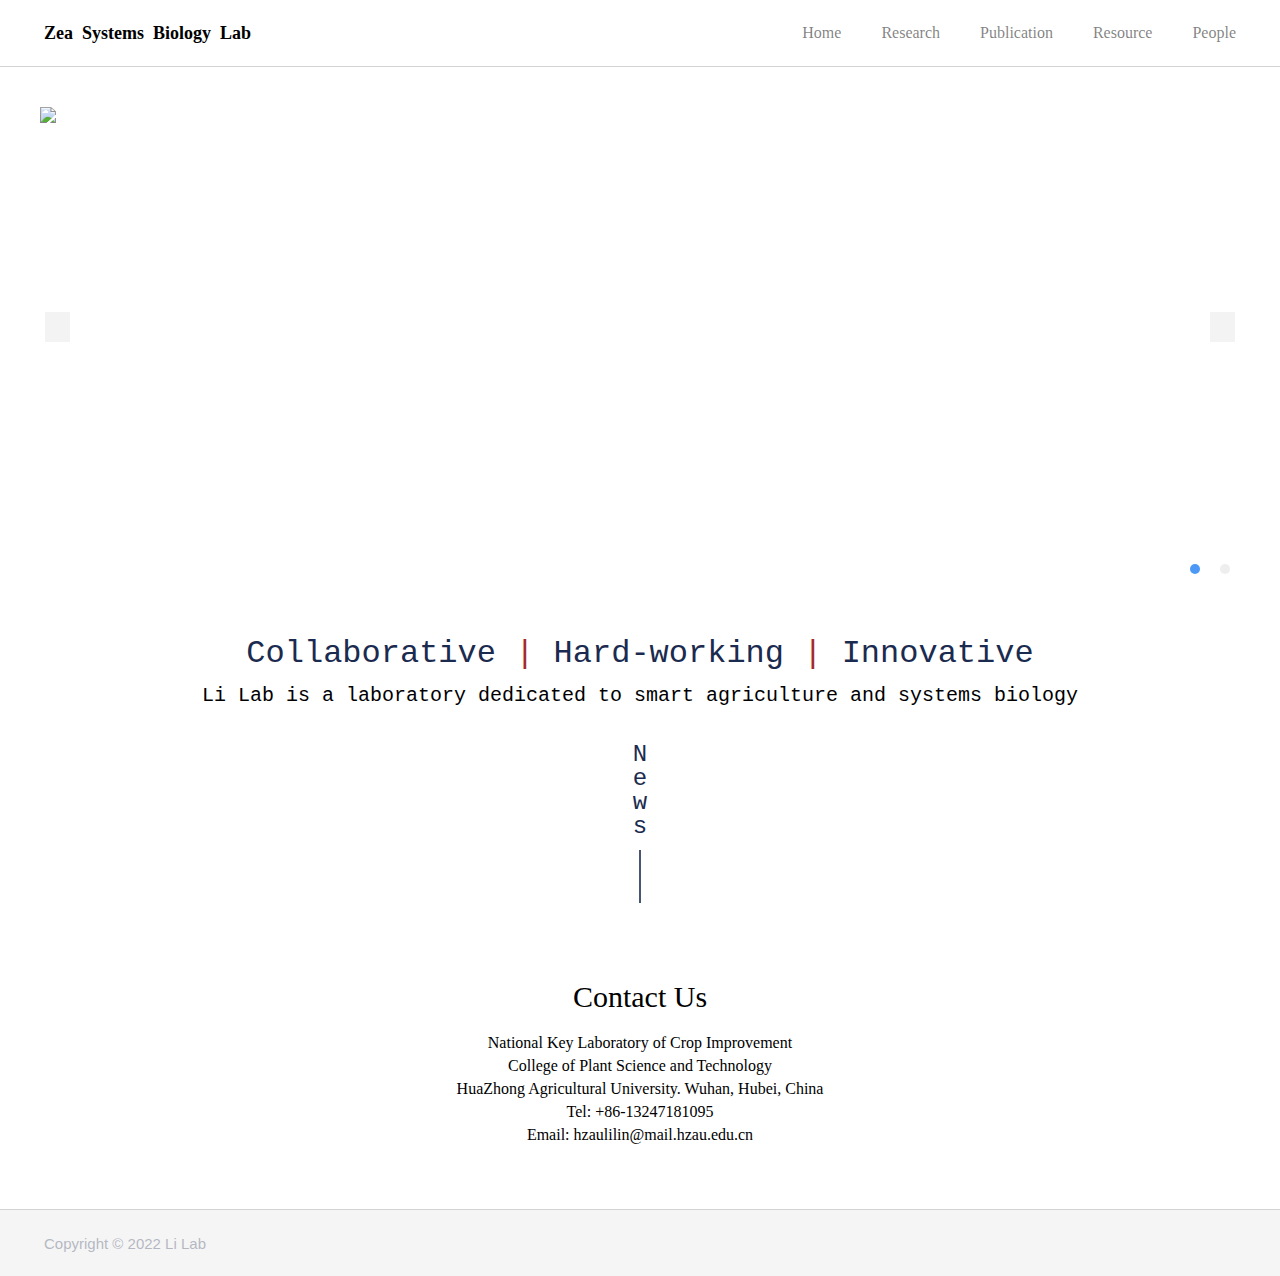
==== index.html @ d1d57366 "basic layout" ====
<!DOCTYPE html>
<html lang="en">
<head>
    <meta charset="UTF-8">
    <meta http-equiv="X-UA-Compatible" content="IE=edge">
    <meta name="viewport" content="width=device-width, initial-scale=1.0">
    <title>Li Lab</title>
    <link rel="stylesheet" type="text/css" href="css/home.css" />
    <link rel="stylesheet" type="text/css" href="https://at.alicdn.com/t/font_1582902_u0zm91pv15i.css">
</head>
<body>
    <div id="header">
        <a id="top-logo" href="./index.html">
            <span>Zea&ensp;Systems&ensp;Biology&ensp;Lab</span>
        </a>
        <div id="top-navi">
            <a class="top-navigator" href="./index.html">
                <span>Home</span>
            </a>
            <a class="top-navigator" href="./research.html">
                <span>Research</span>
            </a>
            <a class="top-navigator" href="./publication.html">
                <span>Publication</span>
            </a>
            <div class="top-navigator menu-bar">
                <span>Resource</span>
                <div class="sub-menu">
                    <a class="menu-option" href="./dataset.html">data set</a>
                    <a class="menu-option" href="./tools.html">tools</a>
                </div>
            </div>
            <a class="top-navigator" href="./people.html">
                <span>People</span>
            </a>
        </div>
    </div>

    <div id="content">
        <div id="carousel">
            <img src="img/home/1.jpg">
            <img src="img/home/2.jpg">
            <div id="leftArrow" class="iconfont icon-arrow-lift"></div>    
            <div id="rightArrow" class="iconfont icon-arrow-right"></div>
            <div id="sliderBtn"></div>
        </div>
        <!-- <img src="img/home/1.jpg"> -->
        <!-- <div class="banner-info">
            <p>Welcome to Li Lab</p>
        </div> -->
        <div id="publicity">
            <div class="slogan">
                <span>Collaborative</span>
                <span class="separator">|</span> 
                <span>Hard-working</span>
                <span class="separator">|</span>
                <span>Innovative</span>
            </div>
            <div class="brief-introduce">
                <span>
                    Li Lab is a laboratory dedicated to smart agriculture and 
                    systems biology
                </span>
            </div>
            <div class="news">
                <div class="news-title">News</div>
                <div class="vertical-line"></div>
            </div>
        </div>
        <div id="contact">
            <div class="contact-title">Contact Us</div>
            <div class="contact-address">
                National Key Laboratory of Crop Improvement
            </div>
            <div class="contact-address">
                College of Plant Science and Technology
            </div>
            <div class="contact-address">
                HuaZhong Agricultural University. Wuhan, Hubei, China
            </div>
            <div class="contact-address">
                Tel: +86-13247181095
            </div>
            <div class="contact-address">
                Email: hzaulilin@mail.hzau.edu.cn
            </div>
        </div>
    </div>

    <div id="footer">
        <span>Copyright &copy; 2022 Li Lab</span>
    </div>
</body>
<script type="text/javascript">
    var imgArr = []; // 图片数组
    var curIndex = 0; // 当前显示图片
    var timer = null; // 定时器
    var btnList = []; // 右下角切换按钮组
    
    function slide(targetIndex = curIndex + 1){
        curIndex = targetIndex % imgArr.length; // 获取当前index
        imgArr.forEach((v) => v.className = "" ); // 设置其他图片隐藏
        imgArr[curIndex] .className = "imgActive"; // 设置当前index图片显示
        btnList.forEach(v => v.className = "unitBtn") // 设置其他按钮为灰色
        btnList[curIndex] .className = "unitBtn btnActive"; // 设置当前按钮为蓝色
    }

    function createBtnGroup(carousel,config){
        document.getElementById("leftArrow").addEventListener('click',(e) => { 
            clearInterval(timer); // 清除定时器，避免手动切换时干扰
            slide(curIndex-1); // 允许点击则切换上一张
            timer = setInterval(() => {slide()},config.interval); // 重设定时器
        }) 
        document.getElementById("rightArrow").addEventListener('click',(e) => {
            clearInterval(timer); // 清除定时器，避免手动切换时干扰
            slide(curIndex+1); // 允许点击则切换下一张
            timer = setInterval(() => {slide()},config.interval); // 重设定时器
        }) 
        var sliderBtn = document.getElementById("sliderBtn"); // 获取按钮容器的引用
        imgArr.forEach((v,i) => {
            let btn = document.createElement("div"); // 制作按钮
            btn.className = i === 0 ?  "unitBtn btnActive" : "unitBtn"; // 初设蓝色与灰色按钮样式
            btn.addEventListener('click',(e) => {
                clearInterval(timer); // 清除定时器，避免手动切换时干扰
                slide(i); // // 允许点击则切换
                timer = setInterval(() => {slide()},config.interval); // 重设定时器
            }) 
            btnList.push(btn); // 添加按钮到按钮组
            sliderBtn.appendChild(btn); // 追加按钮到按钮容器
        })
    }

    function eventDispose(carousel,config){
        document.addEventListener('visibilitychange',function(){ // 浏览器切换页面会导致动画出现问题，监听页面切换
            if(document.visibilityState=='hidden') clearInterval(timer); // 页面隐藏清除定时器
            else timer = setInterval(() => {slide()},config.interval); // 重设定时器
        });
        carousel.addEventListener('mouseover',function(){ // 鼠标移动到容器则不切换动画，停止计时器
            clearInterval(timer); // 页面隐藏清除定时器
        });
        carousel.addEventListener('mouseleave',function(){ // 鼠标移出容器则开始动画
            timer = setInterval(() => {slide()},config.interval); // 重设定时器
        });
    }


    (function start() {
        var config = {
            height: "477px", // 配置高度
            interval: 5000 // 配置轮播时间间隔
        }
        var carousel = document.getElementById("carousel"); //获取容器对象的引用
        carousel.style.height = config.height; // 将轮播容器高度设定
        document.querySelectorAll("#carousel img").forEach((v,i) => {
            imgArr.push(v); // 获取所有图片组成数组
            v.className = i === 0 ?  "imgActive" : "";
        }); 
        eventDispose(carousel,config); // 对一些浏览器事件处理
        createBtnGroup(carousel,config); // 按钮组的处理
        timer = setInterval(() => {slide()},config.interval); // 设置定时器定时切换
    })();
</script>
</html>
---- css/home.css ----
html, body {
    height: 100%;
}
body {
    margin: 0px;
    padding: 0px;
    display: flex;
    flex-direction: column;
}

/* GLOBAL */
div {
    display: block;
}
a {
    text-decoration: none;
}

/* HEADER */
#header {
    padding: 8px 16px;
    /* flex takes no line break by default */
    display: flex;
    flex-direction: row;
    align-items: center;
    justify-content: space-between;
    background-color: white;
    border-bottom: 1px solid lightgray;
}
#header a {
    display: block;
}
#top-logo {
    margin: 0px 20px;
    padding: 8px;
    color: black;
    font-size: large;
    font-weight: bold;
    /* do not break word */
    white-space:nowrap;
}
#top-navi {
    display: flex;
    flex-direction: row;
    justify-content: flex-end;
}
#top-navi .top-navigator {
    margin: 4px 12px;
    padding: 12px 8px;
    color: rgba(0, 0, 0, 0.5);
    font-size: 16px;
    cursor: pointer;
}
#top-navi .top-navigator:hover {
    color: black;
    transition: all 0.5s;
}
#top-navi .top-navigator:last-child {
    margin-right: 20px;
}
/* menu */
#top-navi .menu-bar {
    position: relative;
    /* display: inline-block; */
}
#top-navi .sub-menu {
    visibility: hidden;
    position: absolute;
    background-color: rgba(255, 255, 255, 0.9);
    /* align width */
    left: 0;
    right: 0;
    padding: 12px 8px;
    z-index: 1;
}
#top-navi .sub-menu .menu-option {
    color: rgba(0, 0, 0, 0.5);
}
#top-navi .sub-menu .menu-option:last-child {
    margin-top: 10px;
}
#top-navi .sub-menu .menu-option:hover {
    color: black;
}
#top-navi .menu-bar:hover .sub-menu {
    visibility: visible;
}

/* CONTENT */
/* image */
#content {
    flex: 1;
    display: flex;
    flex-direction: column;
    justify-content: center;
}
#carousel .banner-info {
    position: absolute;
    top: 240px;
    right: 240px;
}
#carousel .banner-info p {
    color: white;
    font-size: 25px;
    font-weight: bold;
}
/* carousel */
#carousel{
    margin: auto; /* 居中 */
    margin-top: 40px;
    width: 1200px; /* 设置宽度 */
    position: relative; /* 相对定位 */
    overflow: hidden; /* 超出隐藏 */
}
#carousel img{
    position: absolute; /* 绝对定位 使图片堆叠 */
    width: 1200px; /* 设定大小 按比例缩放 */
    max-width: 100%;
    max-height: 100%;
    margin: auto;
    transition: all 1.5s; /* 动画 */
    opacity: 0; /* 隐藏 */
}
.imgActive{
    opacity: 1 !important; /* 显示图片 最高优先级 */
}
/* control button */
#leftArrow,
#rightArrow{
    position: absolute;
    left: 5px;
    top: 43%;
    width: 25px;
    height: 30px;
    background-color: #eee;
    display: flex;
    justify-content: center;
    align-items: center;
    opacity: 0.7;
    font-size: 20px;
    cursor: pointer;
    z-index: 1000;
}
#rightArrow{
    left: auto;
    right: 5px;
}
#sliderBtn{
    position: absolute;
    width: 100%;
    bottom: 0;
    display: flex;
    justify-content: flex-end;
    z-index: 1000;
}
.unitBtn{
    width: 10px;
    height: 10px;
    background-color: #eee;
    border-radius: 10px;
    margin: 10px;
    cursor: pointer;
}
.btnActive{
    background-color: #4C98F7;
}
/* slogan */
#publicity {
    text-align: center;
    font-family: 'Courier New', Courier, monospace;
    letter-spacing: 0;
    margin: 40px 44px;
}
#publicity .slogan {
    font-size: 32px;
    line-height: 60px;
    color: #1B2B4F;
}
#publicity .slogan .separator {
    color: brown;
}
#publicity .brief-introduce {
    font-size: 20px;
}
/* news */
#publicity .news {
    margin-top: 36px;
    text-align: center;
}
#publicity .news .news-title {
    font-size: 24px;
    color: #1B2B4F;
    width: 20px;
    margin: 0 auto;
    line-height: 24px;
    list-style: none;
    word-wrap: break-word;
}
#publicity .news .vertical-line {
    height: 53px;
    width: 2px;
    margin: 11px auto 17px;
    opacity: 0.8;
    background-color: #1b2b4f;
    overflow: hidden;
}
/* contact */
#contact {
    padding: 0px 44px;
    margin-bottom: 60px;
    font-weight: lighter;
}
#contact .contact-title {
    padding: 20px ;
    text-align: center;
    font-size: 30px;
}
#contact .contact-address {
    text-align: center;
    margin-bottom: 5px;
}

/* FOOTER */
#footer {
    padding: 24.72px 44px;
    color: #1B2B4F;
    background-color: #f5f5f5;
    font-size: 15px;
    font-family: Arial, Helvetica, sans-serif;
    display: flex;
    flex-direction: row;

    border-top: 1px solid lightgray;
}
#footer span {
    opacity: 0.3;
}
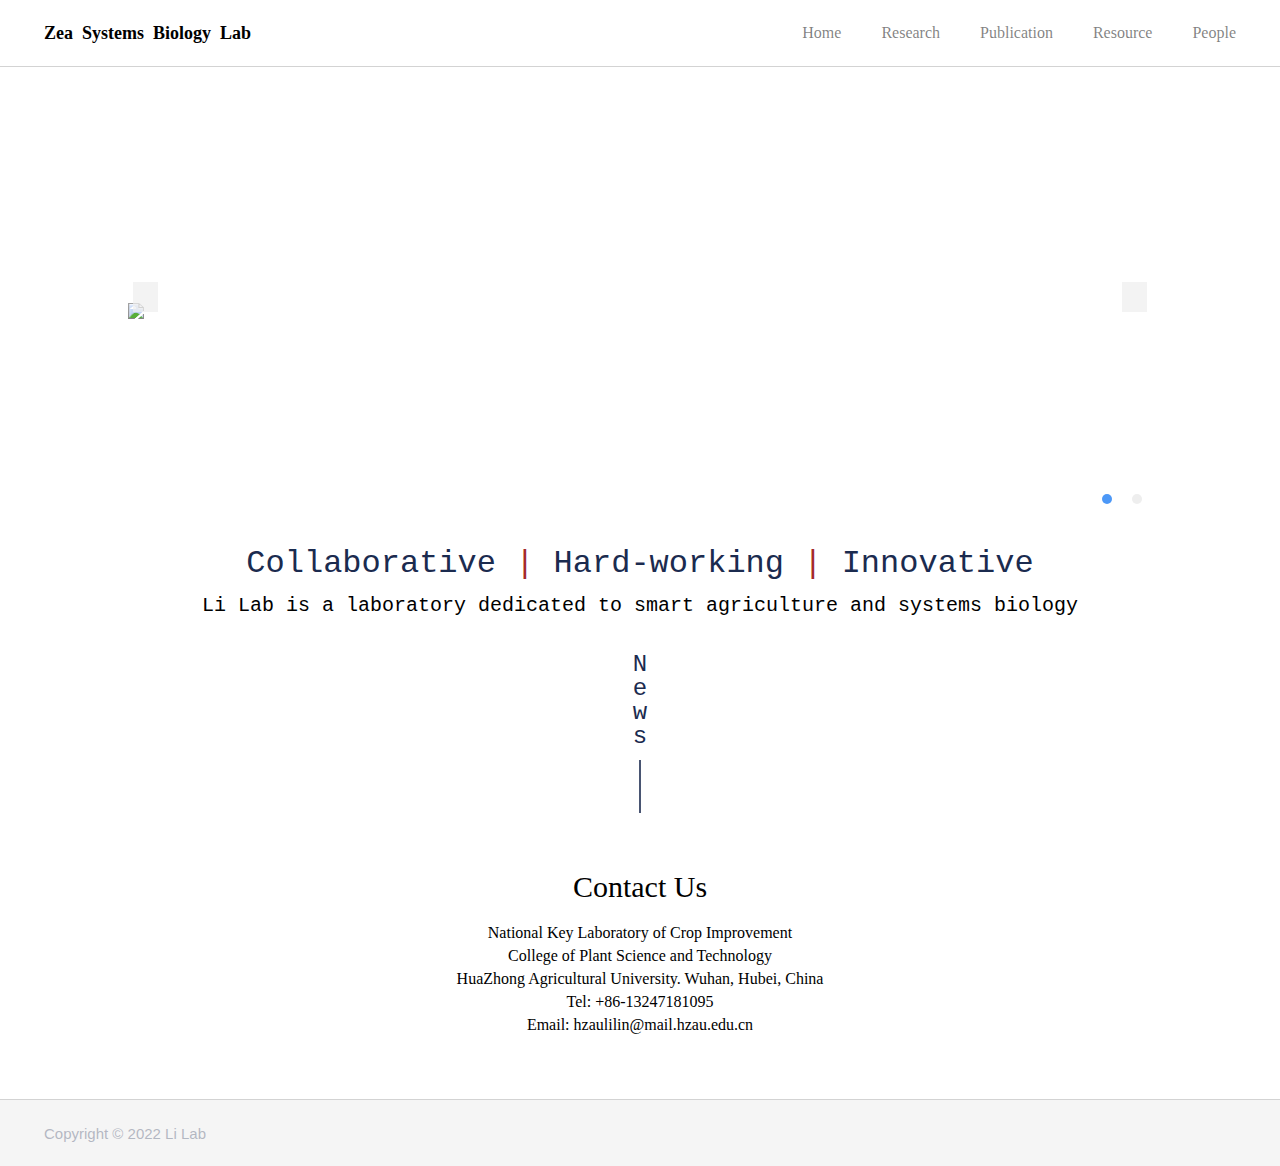
==== commit 909287a2: "adapt to mobile" ====
--- a/index.html
+++ b/index.html
@@ -44,6 +44,7 @@
             <div id="rightArrow" class="iconfont icon-arrow-right"></div>
             <div id="sliderBtn"></div>
         </div>
+        
         <!-- <img src="img/home/1.jpg"> -->
         <!-- <div class="banner-info">
             <p>Welcome to Li Lab</p>
@@ -143,13 +144,15 @@
         });
     }
 
-
     (function start() {
+        var client_width = document.body.clientWidth
         var config = {
-            height: "477px", // 配置高度
+            width: client_width * 0.8 + 'px',
+            height: client_width * 0.8 * 0.3975 + 'px',
             interval: 5000 // 配置轮播时间间隔
         }
         var carousel = document.getElementById("carousel"); //获取容器对象的引用
+        carousel.style.width = config.width; // 将轮播容器宽度设定
         carousel.style.height = config.height; // 将轮播容器高度设定
         document.querySelectorAll("#carousel img").forEach((v,i) => {
             imgArr.push(v); // 获取所有图片组成数组
--- a/css/home.css
+++ b/css/home.css
@@ -1,4 +1,5 @@
 html, body {
+    min-width: 300px;
     height: 100%;
 }
 body {
@@ -26,6 +27,7 @@
     justify-content: space-between;
     background-color: white;
     border-bottom: 1px solid lightgray;
+    flex-wrap: wrap;
 }
 #header a {
     display: block;
@@ -108,9 +110,11 @@
 #carousel{
     margin: auto; /* 居中 */
     margin-top: 40px;
-    width: 1200px; /* 设置宽度 */
     position: relative; /* 相对定位 */
     overflow: hidden; /* 超出隐藏 */
+    display: flex;
+    justify-content: center;
+    align-items: center;
 }
 #carousel img{
     position: absolute; /* 绝对定位 使图片堆叠 */
@@ -169,7 +173,7 @@
     text-align: center;
     font-family: 'Courier New', Courier, monospace;
     letter-spacing: 0;
-    margin: 40px 44px;
+    margin: 20px 44px;
 }
 #publicity .slogan {
     font-size: 32px;
@@ -235,3 +239,22 @@
 #footer span {
     opacity: 0.3;
 }
+
+@media screen and (max-width: 600px) { 
+    #header {
+        display: flex;
+        flex-direction: column;
+    }
+    #top-navi {
+        display: flex;
+        flex-direction: column;
+        align-items: center;
+    }
+    #publicity .slogan {
+        display: flex;
+        flex-direction: column;
+        align-items: center;
+        line-height: 30px;
+        margin: 10px 0px 30px;
+    }
+}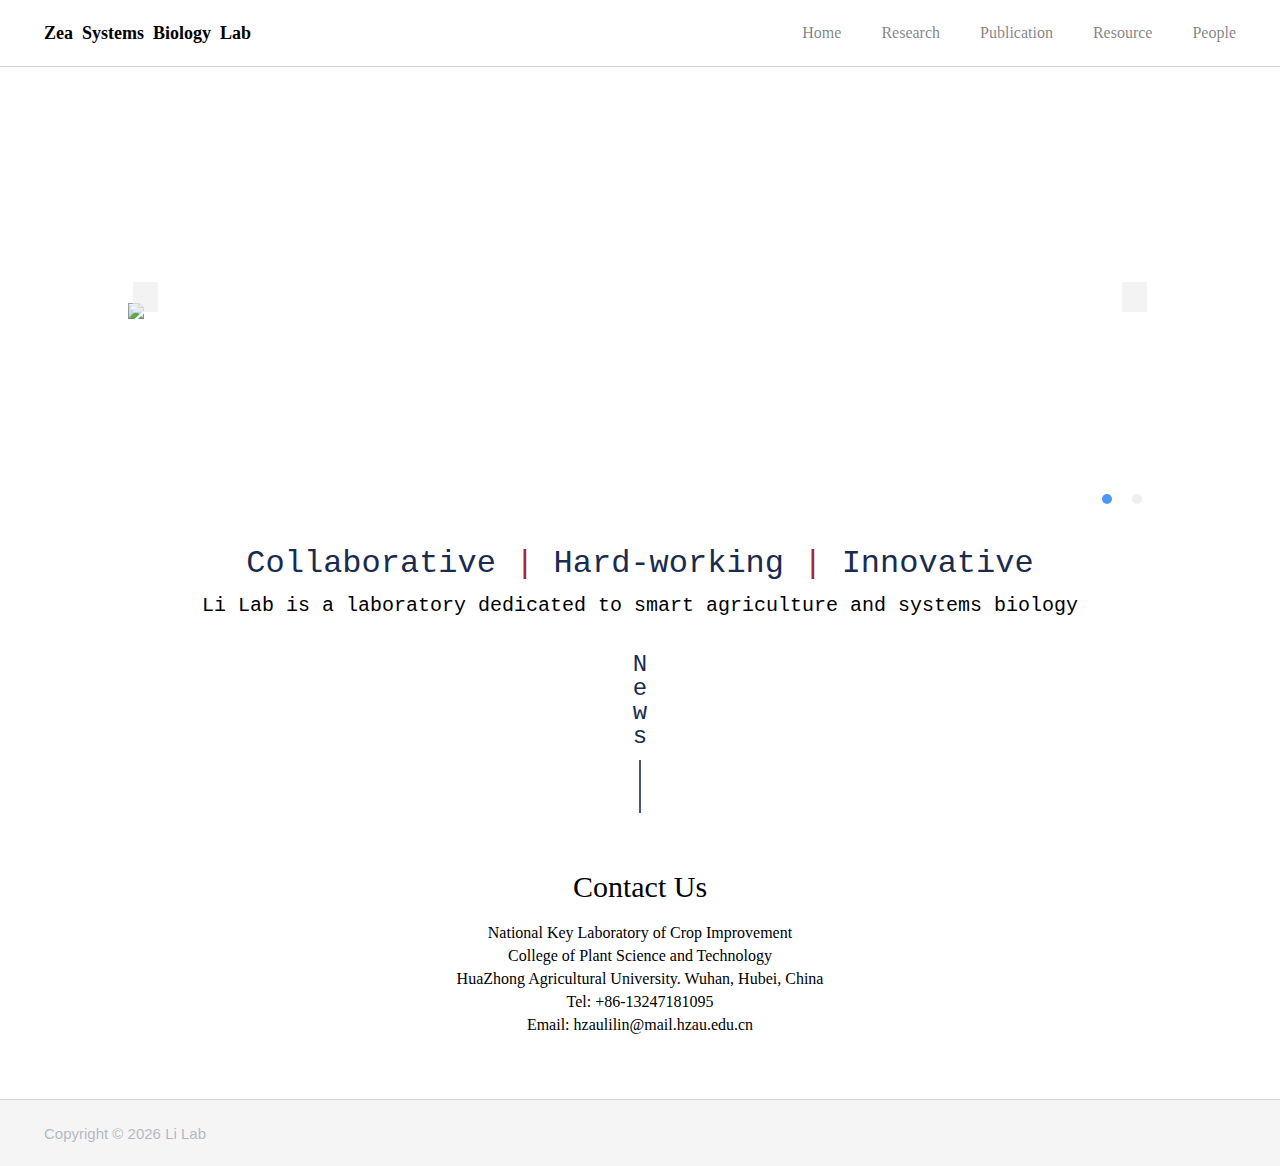
==== commit 000bf881: "icon" ====
--- a/index.html
+++ b/index.html
@@ -5,6 +5,7 @@
     <meta http-equiv="X-UA-Compatible" content="IE=edge">
     <meta name="viewport" content="width=device-width, initial-scale=1.0">
     <title>Li Lab</title>
+    <link rel="LiLab Icon" type="image/x-icon" href="img/home/LiLab_icon.ico" />
     <link rel="stylesheet" type="text/css" href="css/home.css" />
     <link rel="stylesheet" type="text/css" href="https://at.alicdn.com/t/font_1582902_u0zm91pv15i.css">
 </head>
@@ -89,8 +90,9 @@
     </div>
 
     <div id="footer">
-        <span>Copyright &copy; 2022 Li Lab</span>
+        <span>Copyright &copy; <span id="year"></span> Li Lab</span>
     </div>
+    <script type="text/javascript" src="js/lilab_website.js"></script>
 </body>
 <script type="text/javascript">
     var imgArr = []; // 图片数组
--- a/css/home.css
+++ b/css/home.css
@@ -238,6 +238,9 @@
 }
 #footer span {
     opacity: 0.3;
+}
+#footer #year {
+    opacity: 1;
 }
 
 @media screen and (max-width: 600px) { 
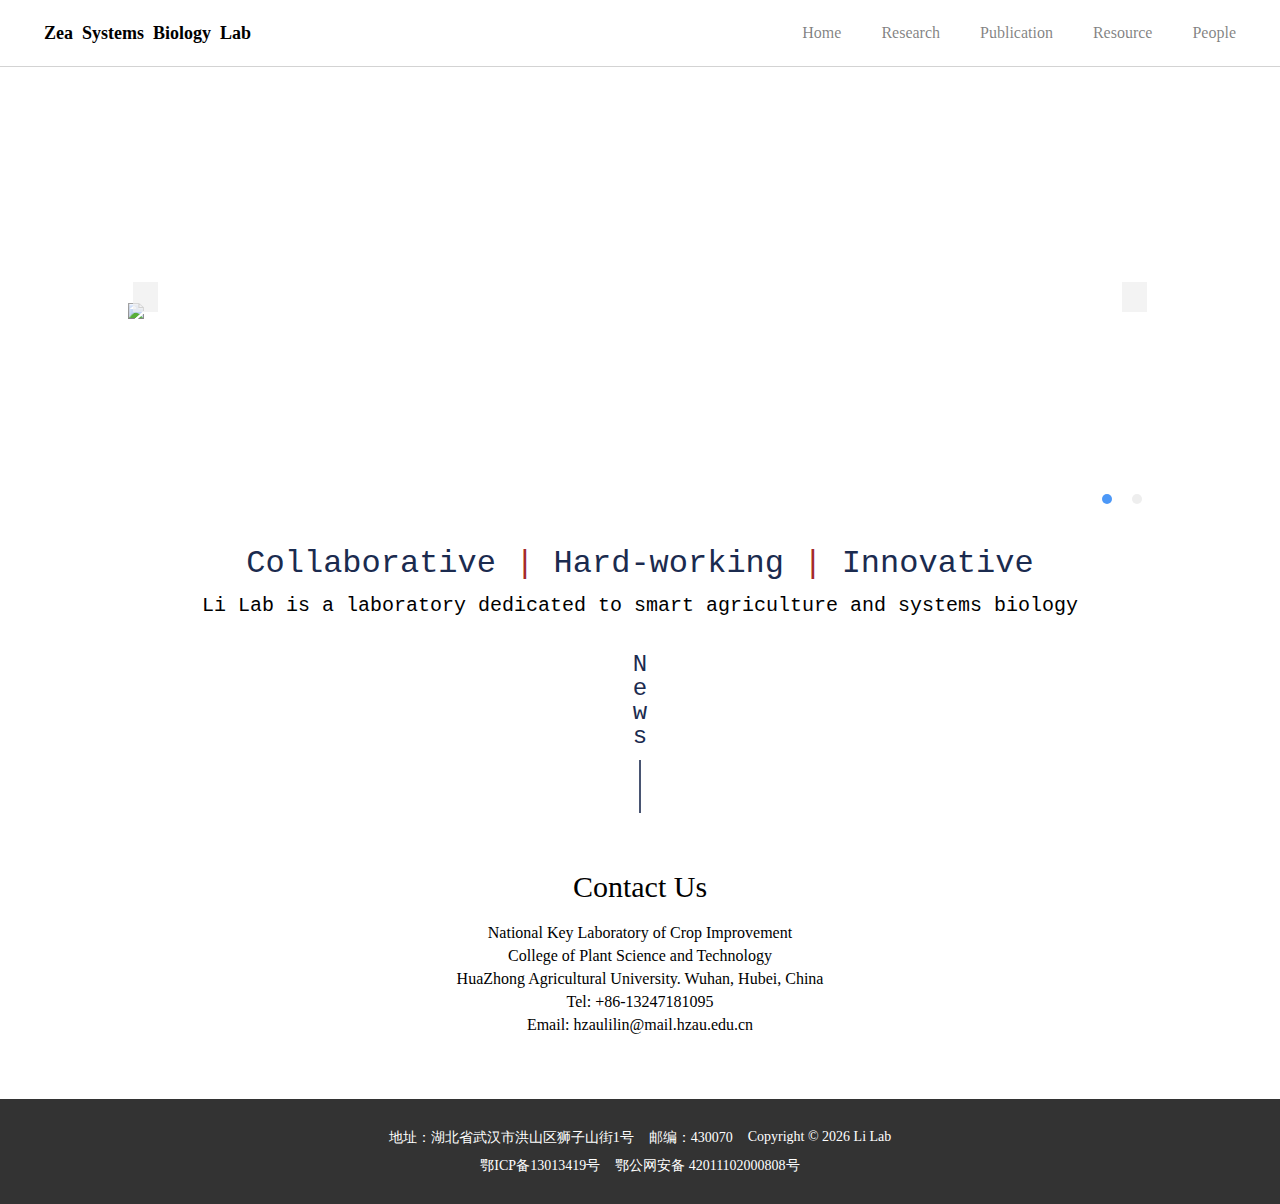
==== commit 03ee5363: "for the record" ====
--- a/index.html
+++ b/index.html
@@ -90,7 +90,15 @@
     </div>
 
     <div id="footer">
-        <span>Copyright &copy; <span id="year"></span> Li Lab</span>
+        <div id="info">
+            <span>地址：湖北省武汉市洪山区狮子山街1号</span>
+            <span>邮编：430070</span>
+            <span>Copyright &copy; <span id="year"></span> Li Lab</span>
+        </div>
+        <div id="record">
+            <span>鄂ICP备13013419号</span>
+            <span>鄂公网安备 42011102000808号</span>
+        </div>
     </div>
     <script type="text/javascript" src="js/lilab_website.js"></script>
 </body>
--- a/css/home.css
+++ b/css/home.css
@@ -227,20 +227,25 @@
 /* FOOTER */
 #footer {
     padding: 24.72px 44px;
-    color: #1B2B4F;
-    background-color: #f5f5f5;
-    font-size: 15px;
-    font-family: Arial, Helvetica, sans-serif;
+    color: white;
+    background-color: #333333;
+    font-size: 14px;
+    display: flex;
+    flex-direction: column;
+    justify-content: space-around;
+    align-items: center;
+}
+#info span:not(:last-child) {
+    margin: 0px 15px 0px 0px
+}
+#record span:not(:last-child) {
+    margin: 0px 15px 0px 0px
+}
+#info, #record {
+    margin: 5px 0px;
     display: flex;
     flex-direction: row;
-
-    border-top: 1px solid lightgray;
-}
-#footer span {
-    opacity: 0.3;
-}
-#footer #year {
-    opacity: 1;
+    justify-content: center;
 }
 
 @media screen and (max-width: 600px) { 
@@ -260,4 +265,17 @@
         line-height: 30px;
         margin: 10px 0px 30px;
     }
+    #info, #record {
+        margin: 12px 0px;
+        display: flex;
+        flex-direction: column;
+        justify-content: center;
+        align-items: center;
+    }
+    #info span:not(:last-child) {
+        margin: 0px 0px 5px 0px
+    }
+    #record span:not(:last-child) {
+        margin: 0px 0px 5px 0px
+    }
 }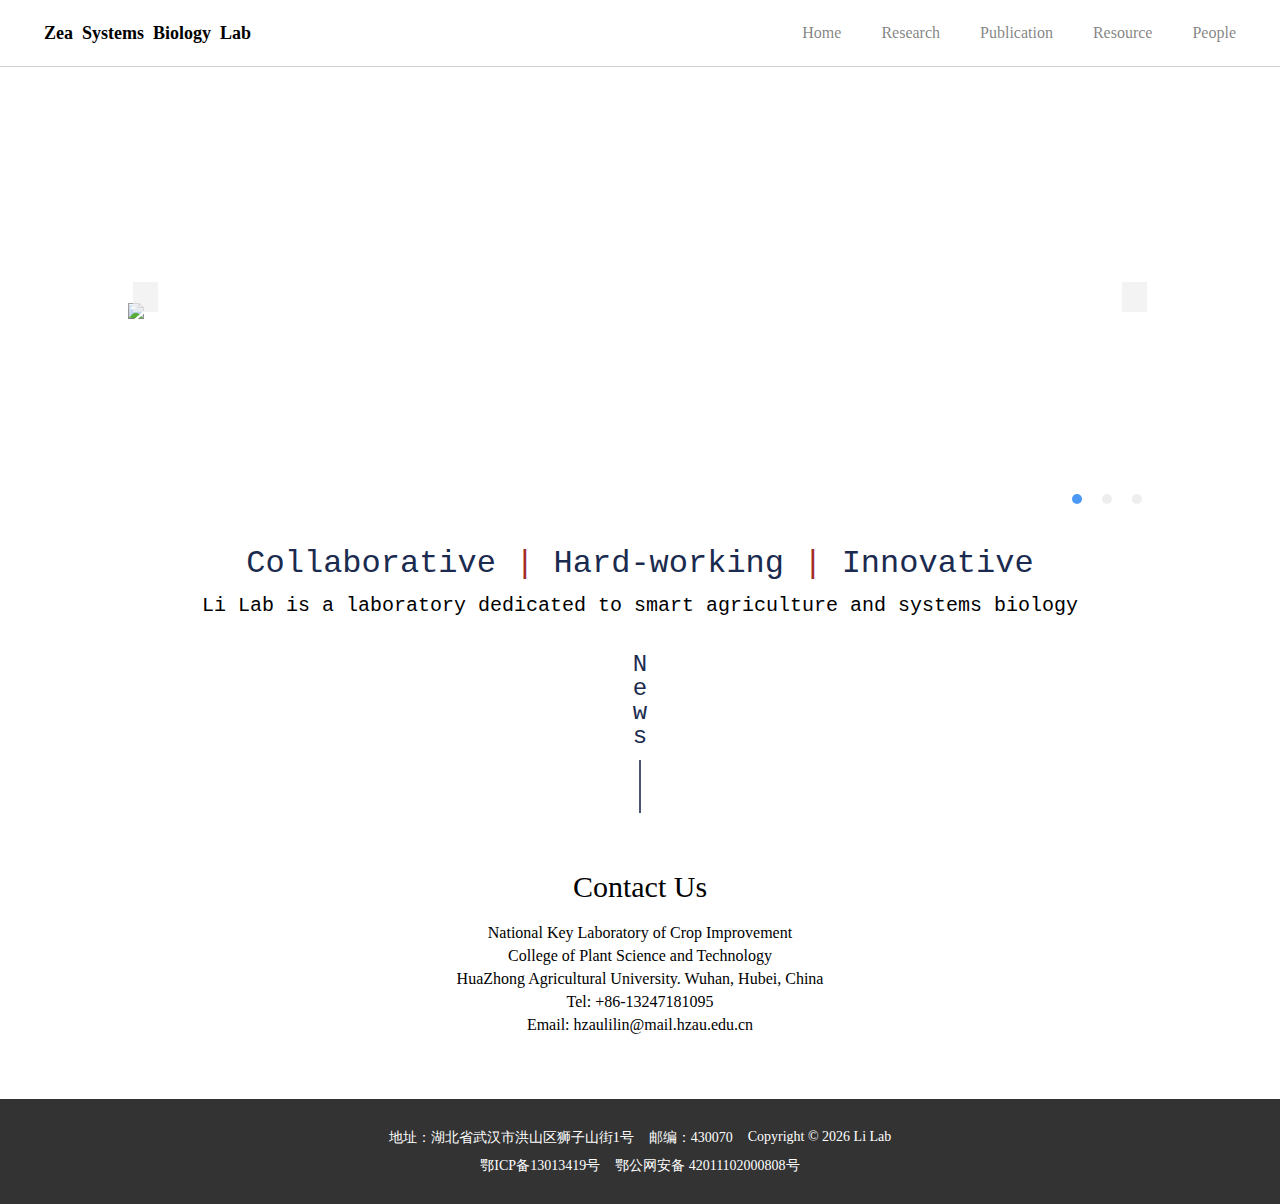
==== commit e30acf19: "feat: add publication, data and a home photo" ====
--- a/index.html
+++ b/index.html
@@ -41,6 +41,7 @@
         <div id="carousel">
             <img src="img/home/1.jpg">
             <img src="img/home/2.jpg">
+            <img src="img/home/3.jpg">
             <div id="leftArrow" class="iconfont icon-arrow-lift"></div>    
             <div id="rightArrow" class="iconfont icon-arrow-right"></div>
             <div id="sliderBtn"></div>
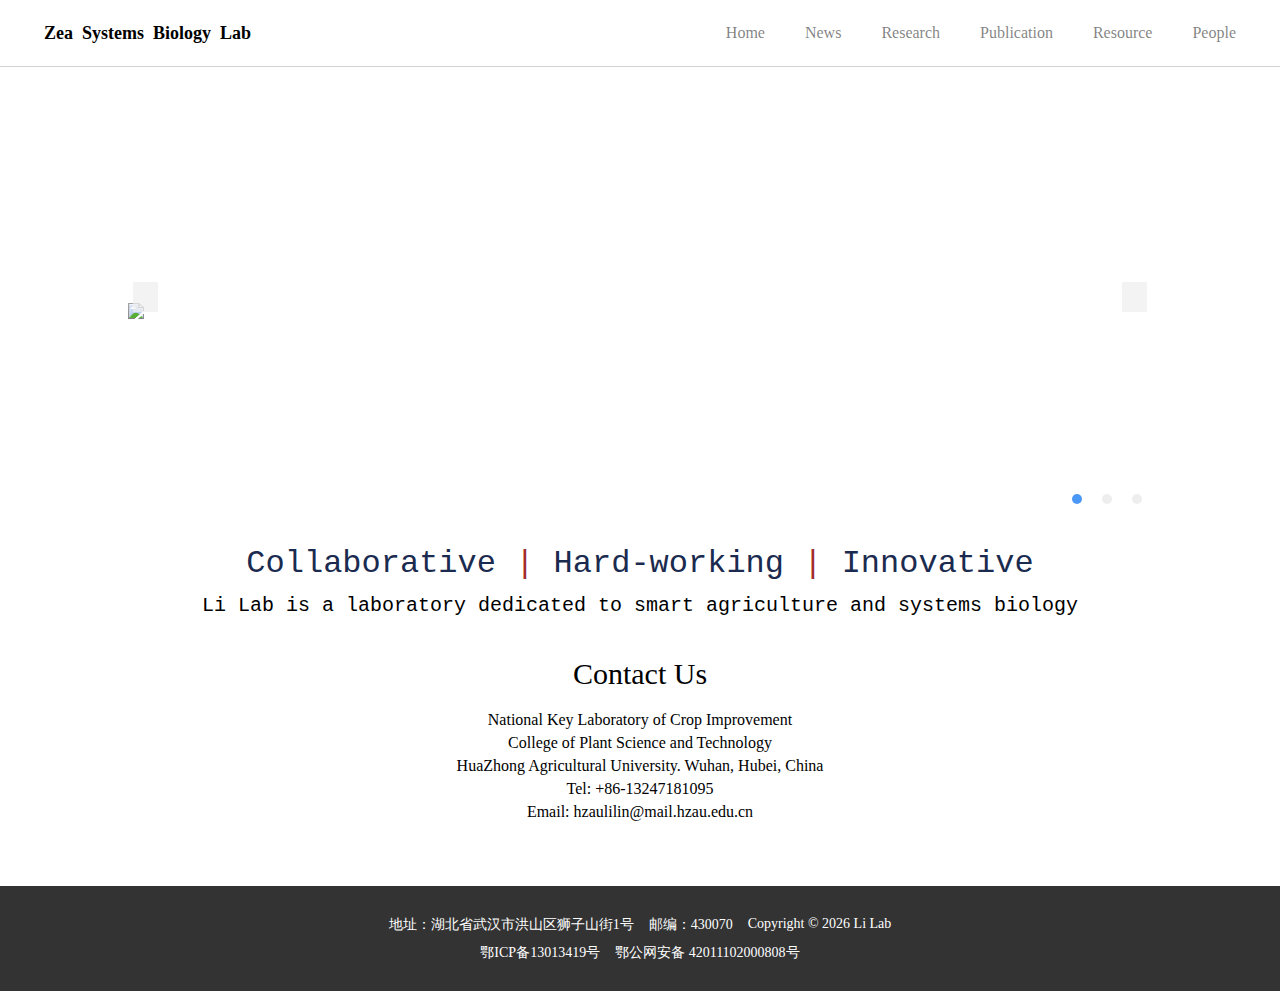
==== commit b15580b7: "update: add news and update people mainly" ====
--- a/index.html
+++ b/index.html
@@ -18,6 +18,9 @@
             <a class="top-navigator" href="./index.html">
                 <span>Home</span>
             </a>
+            <a class="top-navigator" href="./news.html">
+                <span>News</span>
+            </a>
             <a class="top-navigator" href="./research.html">
                 <span>Research</span>
             </a>
@@ -27,7 +30,7 @@
             <div class="top-navigator menu-bar">
                 <span>Resource</span>
                 <div class="sub-menu">
-                    <a class="menu-option" href="./dataset.html">data set</a>
+                    <a class="menu-option" href="./dataset.html">dataset</a>
                     <a class="menu-option" href="./tools.html">tools</a>
                 </div>
             </div>
@@ -65,10 +68,10 @@
                     systems biology
                 </span>
             </div>
-            <div class="news">
+            <!-- <div class="news">
                 <div class="news-title">News</div>
                 <div class="vertical-line"></div>
-            </div>
+            </div> -->
         </div>
         <div id="contact">
             <div class="contact-title">Contact Us</div>
@@ -110,12 +113,13 @@
     var btnList = []; // 右下角切换按钮组
     
     function slide(targetIndex = curIndex + 1){
-        curIndex = targetIndex % imgArr.length; // 获取当前index
+        curIndex = (targetIndex + imgArr.length) % imgArr.length; // 使用加上数组长度再取模的方法确保负数的正确处理
         imgArr.forEach((v) => v.className = "" ); // 设置其他图片隐藏
         imgArr[curIndex] .className = "imgActive"; // 设置当前index图片显示
         btnList.forEach(v => v.className = "unitBtn") // 设置其他按钮为灰色
         btnList[curIndex] .className = "unitBtn btnActive"; // 设置当前按钮为蓝色
     }
+
 
     function createBtnGroup(carousel,config){
         document.getElementById("leftArrow").addEventListener('click',(e) => { 
--- a/css/home.css
+++ b/css/home.css
@@ -28,6 +28,10 @@
     background-color: white;
     border-bottom: 1px solid lightgray;
     flex-wrap: wrap;
+    /* width: 100%;
+    height: 60px;
+    position: fixed;
+    top: 0; */
 }
 #header a {
     display: block;
@@ -68,7 +72,7 @@
 #top-navi .sub-menu {
     visibility: hidden;
     position: absolute;
-    background-color: rgba(255, 255, 255, 0.9);
+    background-color: rgba(227, 227, 227, 0.25);
     /* align width */
     left: 0;
     right: 0;
@@ -76,10 +80,11 @@
     z-index: 1;
 }
 #top-navi .sub-menu .menu-option {
+    margin: 5px 0px;
     color: rgba(0, 0, 0, 0.5);
 }
 #top-navi .sub-menu .menu-option:last-child {
-    margin-top: 10px;
+    margin-top: 15px;
 }
 #top-navi .sub-menu .menu-option:hover {
     color: black;
@@ -95,6 +100,7 @@
     display: flex;
     flex-direction: column;
     justify-content: center;
+    /* margin-top: 60px; */
 }
 #carousel .banner-info {
     position: absolute;
